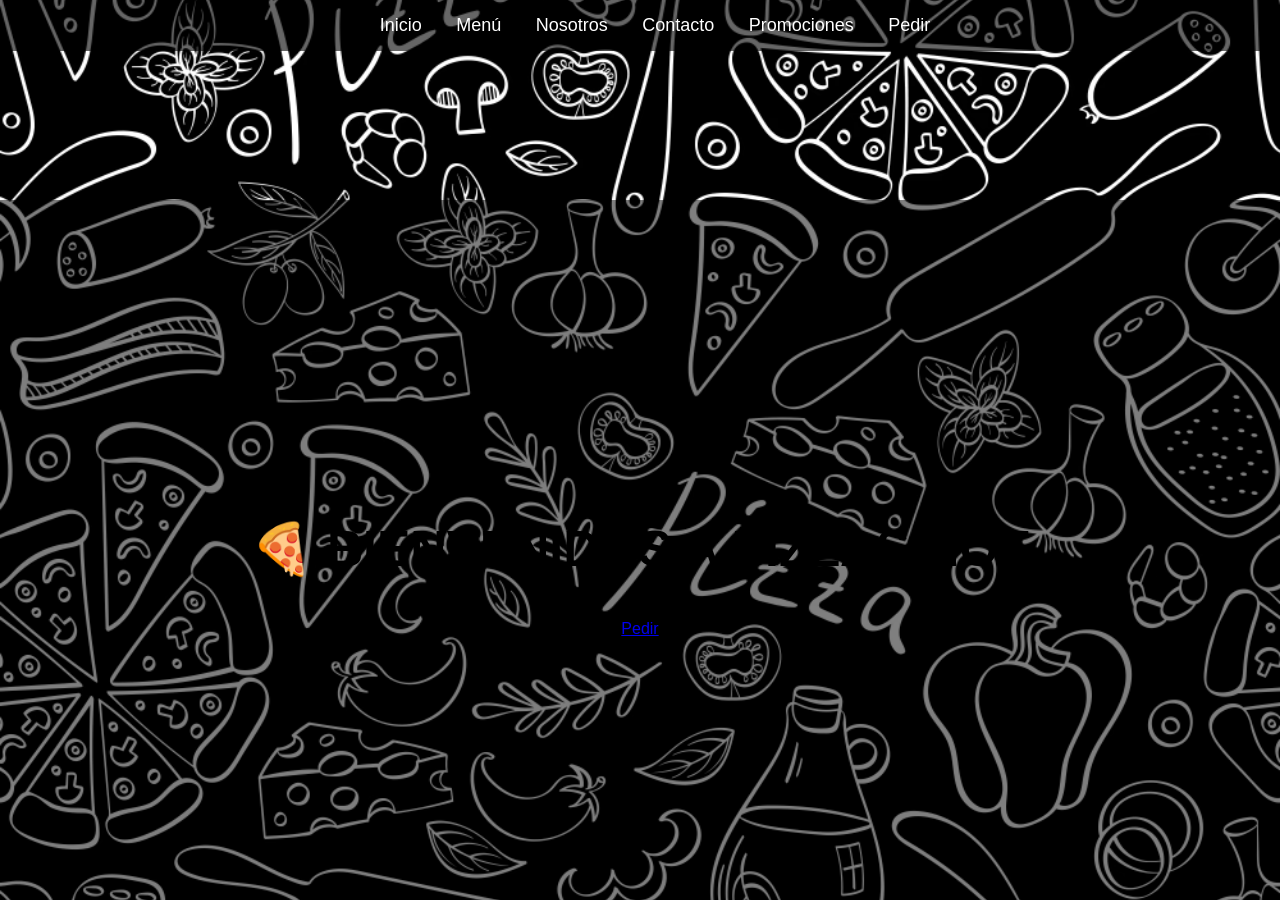
==== proyecto-pizza-main/index.html @ e574e905 "first commit" ====
<!DOCTYPE html>
<html lang="es">
<head>

    <title>Pizzería</title>
    <link rel="stylesheet" href="styles.css">
    
</head>
<body>

<video autoplay muted loop id="videoFondo">
    <source src="videos/videoFondo.mp4" type="video/mp4">
</video>

<header>
    <nav>
        <a href="#inicio">Inicio</a>
        <a href="menu.html">Menú</a>
        <a href="#nosotros">Nosotros</a>
        <a href="#contacto">Contacto</a>
        <a href="promociones.html">Promociones</a>
        <a href="formulario.html" class="boton">Pedir </a>
    </nav>
</header>

<section id="inicio">
    <h1>🍕 BIENVENIDOS A PIZZAS HOT</h1>
    <a href="formulario.html" class="boton">Pedir </a>
    </nav>
<div class="slider">

   

</div>
  

</section>


</body>
</html>
---- proyecto-pizza-main/styles.css ----
video {
  position: fixed;
  top: 0;
  left: 0;
  width: 100%;
  height: 100%;
  object-fit: cover; 
  z-index: -1;
}

header {
    position: fixed;
    top: 0;
    width: 100%;
    background:rgba(0,0,0,0.6);
    padding: 15px;
    text-align: center;

}

nav a {
    color: white;
    margin: 10px;
    text-decoration: none;
}

section {
    padding: 120px 20px;
    color: black;
    text-align: center;
}

body::before {
    content: "";
    position: fixed;
    width: 100%;
    height: 100%;
    background: rgba(0,0,0,0.5);
    z-index: -1;
}

h1 {
    font-size: 50px;
    text-align: center;
    margin-top: 200px;
}

nav a {
    color: white;
    margin: 15px;
    text-decoration: none;
    font-size: 18px;
    transition: 0.3s;
}

nav a:hover {
    color: orange;
}
.btn-ordenar {
    display: inline-block;
    margin-top: 20px;
    padding: 15px 30px;
    background: #0f0f0f;
    color: white;
    text-decoration: none;
    font-size: 18px;
    border-radius: 8px;
    transition: 0.3s;
}

.btn-ordenar:hover {
    background: #a61e1e;
    transform: scale(1.05);
}
#inicio {
    text-align: center;
    margin-top: 200px;
}



body {
    margin: 0;
    font-family: Arial;
     background: url(`pizzafondoo.avif`) no-repeat center center/cover; 
    background-attachment: fixed;

}


.contenedor {
    background: rgba(0,0,0,0.8);
    max-width: 500px;
    margin: 50px auto;
    padding: 30px;
    border-radius: 10px;
    text-align: center;
}

input, textarea {
    width: 90%;
    padding: 10px;
    margin: 8px 0;
    border: none;
    border-radius: 5px;
}

/* OPCIONES */
.opciones {
    text-align: left;
    margin: 10px 0;
}

.opciones label {
    display: block;
    margin: 5px 0;
}

label input[type="radio"] {
    margin-right: 5px;
}


button {
    padding: 12px 25px;
    background: #d62828;
    color: white;
    border: none;
    border-radius: 5px;
    cursor: pointer;
}

button:hover {
    background: #a61e1e;
}

.volver {
    color: orange;
    text-decoration: none;
}

body {
    color: black;
}
.contenedor {
    background: white(0, 0, 0, 0.85);
}

.opciones label {
    display: flex;
    align-items: center;
    justify-content: space-between;
    background: rgba(255,255,255,0.1);
    padding: 10px;
    margin: 8px 0;
    border-radius: 5px;
}

.opciones input {
    width: auto;
}

body {
    margin: 0;
    font-family: Arial;
    background: url('imagenes/pizzafondoo.avif') no-repeat center center/cover;
    background-attachment: fixed;
    color: white;
}
#menu {
    text-align: center;
    padding: 80px 20px;
    color: white;
}

.contenedor-cards {
    display: grid;
    grid-template-columns: repeat(auto-fit, minmax(250px, 1fr));
    gap: 30px;
    max-width: 1000px;
    margin: auto;
}

/* CARD */
.card {
    background: rgba(0, 0, 0, 0.8);
    border-radius: 15px;
    overflow: hidden;
    text-align: center;
    transition: 0.4s;
    box-shadow: 0 10px 20px rgba(0,0,0,0.5);
}

/* IMAGEN */
.card img {
    width: 100%;
    height: 180px;
    object-fit: cover;
}

/* TEXTO */
.card h3 {
    margin: 15px 0 5px;
    font-size: 20px;
}

.card p {
    color: #ffb703;
    font-weight: bold;
    margin-bottom: 15px;
}

/* BOTÓN */
.card a {
    display: inline-block;
    margin-bottom: 15px;
    padding: 10px 20px;
    background: #d62828;
    color: white;
    text-decoration: none;
    border-radius: 8px;
    transition: 0.3s;
}

.card a:hover {
    background: #a61e1e;
}

/* EFECTO HOVER */
.card:hover {
    transform: translateY(-10px) scale(1.03);
    box-shadow: 0 15px 30px rgba(255, 100, 0, 0.5);
}

/* ANIMACIÓN */
@keyframes aparecer {
    from {
        opacity: 0;
        transform: translateY(40px);
    }
    to {
        opacity: 1;
        transform: translateY(0);
    }
}

/* APLICAR A LAS CARDS */
.card {
    opacity: 0;
    animation: aparecer 0.8s ease forwards;
}

.card:nth-child(1) { animation-delay: 0.1s; }
.card:nth-child(2) { animation-delay: 0.2s; }
.card:nth-child(3) { animation-delay: 0.3s; }
.card:nth-child(4) { animation-delay: 0.4s; }
.card:nth-child(5) { animation-delay: 0.5s; }
.card:nth-child(6) { animation-delay: 0.6s; }
.card:nth-child(7) { animation-delay: 0.7s; }
.card:nth-child(8) { animation-delay: 0.8s; }

@keyframes aparecer {
    from {
        opacity: 0;
        transform: translateY(40px) scale(0.9);
    }
    to {
        opacity: 1;
        transform: translateY(0) scale(1);
    }
}

#menu::before {
    background: linear-gradient(rgba(0,0,0,0.7), rgba(0,0,0,0.7)),
                url('imagenes/pizzafondoo.avif') no-repeat center center/cover;
}

.btn-volver {
    position: fixed;
    top: 20px;
    left: 20px;
    background: #080808;
    color: white;
    padding: 10px 15px;
    text-decoration: none;
    border-radius: 8px;
    font-size: 14px;
    z-index: 1000;
    transition: 0.3s;
}

.btn-volver:hover {
    background: #a61e1e;
}

#inicio .contenedor-cards {
    margin-top: 40px;
}

#inicio .card {
    width: 180px;
}

.ver-menu {
    display: inline-block;
    margin-top: 50px;
    color:white (12, 12, 12);
    text-decoration: none;
}

.btn-menu {
    display: inline-block;
    margin-top: 35px;
    padding: 12px 25px;
    background: black; /* color llamativo */
    color: white;
    text-decoration: none;
    font-weight: bold;
    border-radius: 8px;
    transition: 0.3s;
}

.btn-menu:hover {
    background: #080808;
    transform: scale(1.05);
}

.card h3 {
    color: white;
}
.card a {
    background: black;
    color: white;
}
.card a:hover {
    background: #333;
}
.card a {
    border: 1px solid white;
}
.card:hover {
    transform: translateY(-12px) scale(1.04);
    box-shadow: 0 20px 40px rgba(255, 100, 0, 0.4);
}

.card img {
    transition: 0.4s;
}

.card:hover img {
    transform: scale(1.1);
}
.card a {
    transition: 0.3s;
}

.card a:hover {
    transform: scale(1.1);
    background: #111;
}
.card {
    position: relative;
    overflow: hidden;
}

.card::before {
    content: "";
    position: absolute;
    top: 0;
    left: -100%;
    width: 100%;
    height: 100%;
    background: linear-gradient(120deg, transparent, rgba(255,255,255,0.2), transparent);
    transition: 0.5s;
}

.card:hover::before {
    left: 100%;
}

#promociones {
    text-align: center;
    padding: 150px 100px;
    color: white;
}

/* CONTENEDOR */
#promociones .contenedor-cards {
    display: grid;
    grid-template-columns: repeat(auto-fit, minmax(250px, 1fr));
    gap: 30px;
    max-width: 1000px;
    margin: auto;
}

/* CARD PROMO */
.promo {
    background: rgba(0, 0, 0, 0.85);
    border-radius: 15px;
    overflow: hidden;
    text-align: center;
    position: relative;
    padding-bottom: 15px;
    box-shadow: 0 10px 25px rgba(0,0,0,0.6);
    transition: 0.3s;
}

/* IMAGEN */
.promo img {
    width: 100%;
    height: 180px;
    object-fit: cover;
}

/* TEXTO */
.promo h3 {
    color: white;
    margin: 10px 0;
}

.precio {
    color: #ffb703;
    font-size: 18px;
    font-weight: bold;
}

.precio-antiguo {
    text-decoration: line-through;
    color: gray;
    font-size: 14px;
}

/* BADGE */
.badge {
    position: absolute;
    top: 10px;
    right: 10px;
    background: #d62828;
    color: white;
    padding: 6px 10px;
    font-size: 12px;
    border-radius: 5px;
    font-weight: bold;
}

/* BOTÓN */
.promo a {
    display: inline-block;
    margin-top: 10px;
    padding: 10px 20px;
    background: rgb(243, 6, 6);
    color: white;
    text-decoration: none;
    border-radius: 6px;
    transition: 0.3s;
}

.promo a:hover {
    background: #222;
}

/* HOVER */
.promo:hover {
    transform: translateY(-10px) scale(1.03);
    box-shadow: 0 15px 35px rgba(255, 100, 0, 0.5);
}

.bebida img {
    height: 160px;
    object-fit: contain; /* 👈 importante para botellas */
    background: white;
}

h2 {
    margin-top: 60px;
}

h2 {
    text-align: center;
    margin: 50;
}
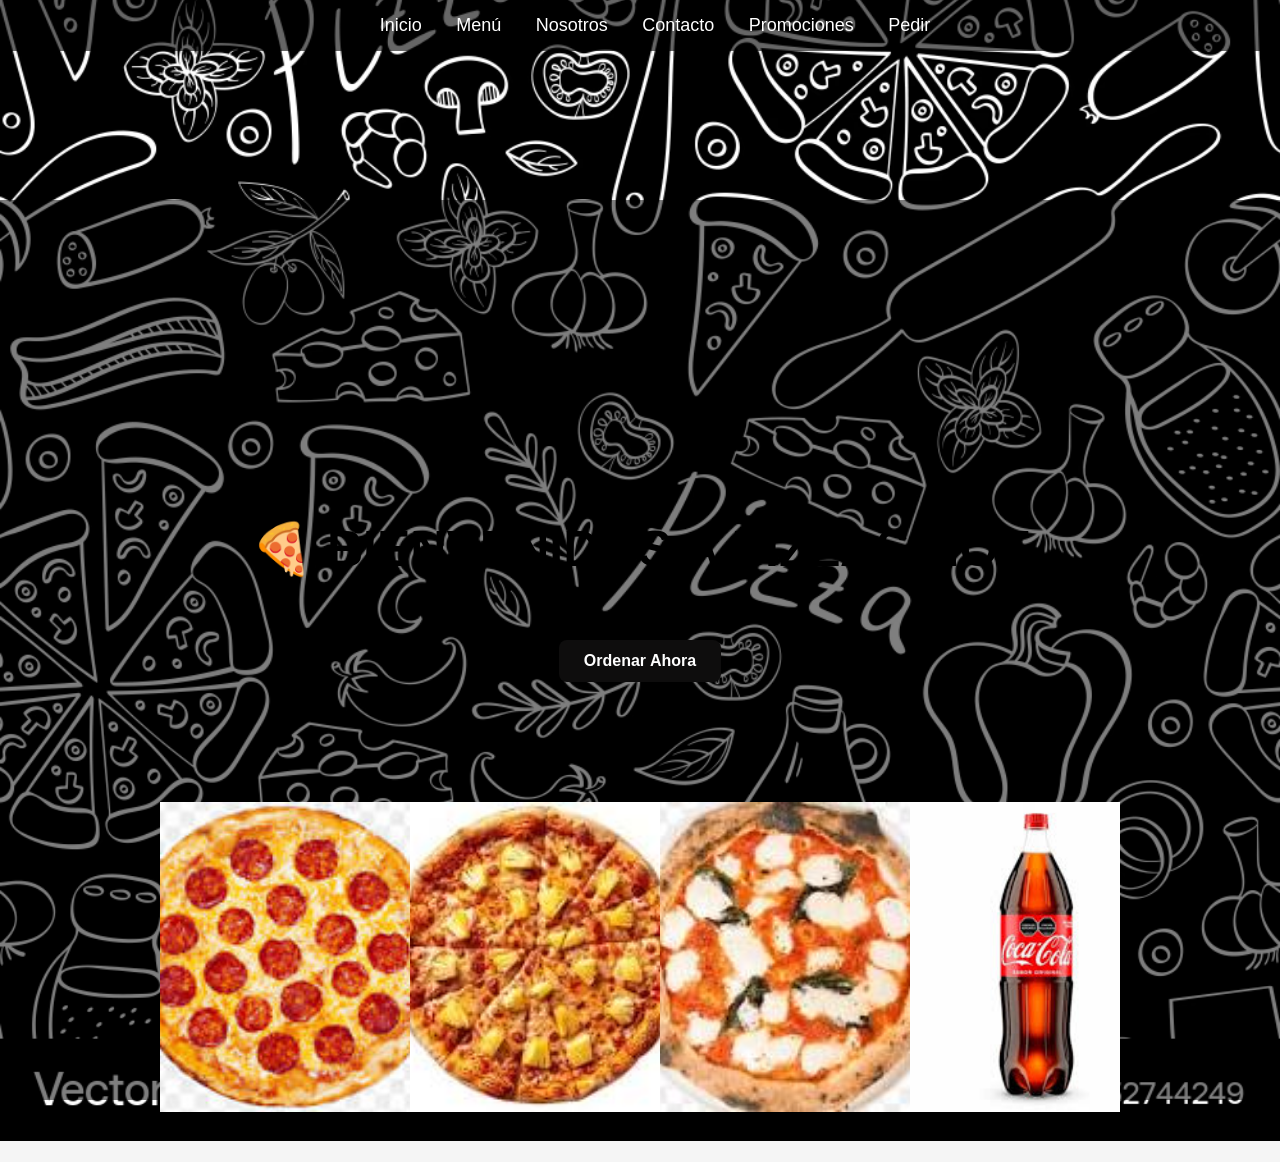
==== commit ca877e47: "parte 4 slider" ====
--- a/proyecto-pizza-main/index.html
+++ b/proyecto-pizza-main/index.html
@@ -4,6 +4,8 @@
 
     <title>Pizzería</title>
     <link rel="stylesheet" href="styles.css">
+    <link rel="sliderheet" href="slider.css">
+
     
 </head>
 <body>
@@ -25,16 +27,76 @@
 
 <section id="inicio">
     <h1>🍕 BIENVENIDOS A PIZZAS HOT</h1>
-    <a href="formulario.html" class="boton">Pedir </a>
-    </nav>
+   <div class="boton-contenedor">
+    <a href="formulario.html" class="boton-pedir">Ordenar Ahora</a>
+</div>
+</section>
+
 <div class="slider">
+    <div class="slide-track">
+        
+        <div class="slide">
+            <img src="slideri.mg/1png.jpg" alt="">
+        </div>
 
-   
+        <div class="slide">
+            <img src="slideri.mg/2png.jpg" alt="">
+        </div>
 
+             <div class="slide">
+            <img src="slideri.mg/3png.jpg" alt="">
+        </div>
+
+         <div class="slide">
+            <img src="slideri.mg/coca-cola.png" alt="">
+        </div>
+        
+         <div class="slide">
+            <img src="slideri.mg/fanta.png" alt="">
+        </div>
+
+             <div class="slide">
+            <img src="slideri.mg/jugo.png" alt="">
+        </div>
+
+         <div class="slide">
+            <img src="slideri.mg/pepsi.png" alt="">
+            
+        </div>
+
+         <div class="slide">
+            <img src="slideri.mg/1png.jpg" alt="">
+        </div>
+
+        <div class="slide">
+            <img src="slideri.mg/2png.jpg" alt="">
+        </div>
+
+             <div class="slide">
+            <img src="slideri.mg/3png.jpg" alt="">
+        </div>
+
+         <div class="slide">
+            <img src="slideri.mg/coca-cola.png" alt="">
+        </div>
+        
+         <div class="slide">
+            <img src="slideri.mg/fanta.png" alt="">
+        </div>
+
+             <div class="slide">
+            <img src="slideri.mg/jugo.png" alt="">
+        </div>
+
+         <div class="slide">
+            <img src="slideri.mg/pepsi.png" alt="">
+            
+        </div>
+        
+
+        
+    </div>
 </div>
-  
-
-</section>
 
 
 </body>
--- a/proyecto-pizza-main/styles.css
+++ b/proyecto-pizza-main/styles.css
@@ -57,22 +57,21 @@
 nav a:hover {
     color: orange;
 }
-.btn-ordenar {
+.boton-pedir {
     display: inline-block;
+    padding: 12px 25px;
+    background: #0e0d0d;
+    color: white;
+    text-decoration: none;
+    border-radius: 8px;
+    font-weight: bold;
     margin-top: 20px;
-    padding: 15px 30px;
-    background: #0f0f0f;
-    color: white;
-    text-decoration: none;
-    font-size: 18px;
-    border-radius: 8px;
-    transition: 0.3s;
-}
-
-.btn-ordenar:hover {
+}
+.boton-pedir:hover {
     background: #a61e1e;
     transform: scale(1.05);
 }
+
 #inicio {
     text-align: center;
     margin-top: 200px;
@@ -444,7 +443,7 @@
     font-weight: bold;
 }
 
-/* BOTÓN */
+
 .promo a {
     display: inline-block;
     margin-top: 10px;
@@ -481,3 +480,54 @@
     margin: 50;
 }
 
+
+
+.slider {
+    width: 75vw;
+    height: auto;
+    margin: auto;
+    overflow: hidden;
+}
+
+.slider .slide-track {
+
+    display: flex;
+    animation: scroll 40s linear infinite;
+    -webkit-animation: scroll 40s linear infinite ;
+    width: calc(250px * 14);
+}
+
+.slider .slide {
+    width: 310px;
+    height: 310px; 
+    overflow: hidden; 
+    display: flex;
+    align-items: center;
+    justify-content: center;
+}
+
+.slider .slide img {
+    width: 100%;
+    height: 100%; 
+    object-fit: cover;
+}
+
+@keyframes scroll {
+    0% {
+        -webkit-transform: translateX(0);
+        transform: translateX(0);
+    }
+    100% {
+        -webkit-transform: translateX(calc(-250px * 7));
+        transform: translateX(calc(-250px * 7));
+    }
+}
+
+.slider {
+    margin-bottom: 50px;
+}
+
+body {
+    background-color: #f5f5f5; 
+}
+
